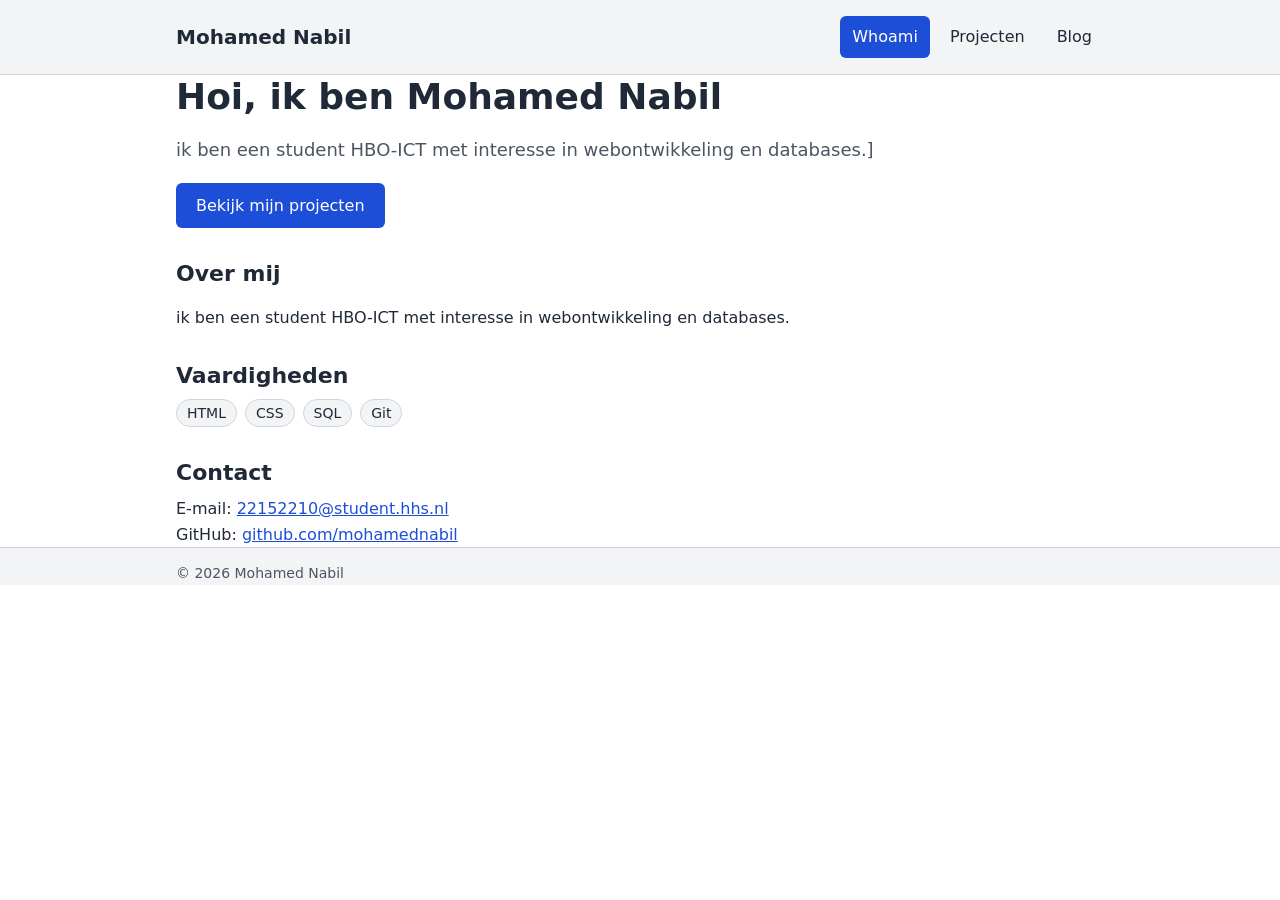
==== index.html @ aedc4abe "First ever Portofolio" ====
<!doctype html>
<html lang="nl">
  <head>
    <meta charset="UTF-8" />
    <meta name="viewport" content="width=device-width, initial-scale=1" />
    <meta
      name="description"
      content="Portfolio van [Jouw Naam], student [opleiding]."
    />
    <title>Whoami | Mohamed Nabil</title>
    <link rel="stylesheet" href="css/style.css" />
  </head>
  <body>
    <a class="skip-link" href="#inhoud">Ga naar de inhoud</a>

    <header class="site-header">
      <div class="container header-inner">
        <a class="logo" href="index.html">Mohamed Nabil</a>
        <nav aria-label="Hoofdnavigatie">
          <ul class="nav-list">
            <li><a href="index.html" aria-current="page">Whoami</a></li>
            <li><a href="projecten.html">Projecten</a></li>
            <li><a href="blog.html">Blog</a></li>
          </ul>
        </nav>
      </div>
    </header>

    <main id="inhoud" class="container">
      <section class="intro" aria-labelledby="intro-titel">
        <h1 id="intro-titel">Hoi, ik ben Mohamed Nabil</h1>
        <p class="lead">
          ik ben een student HBO-ICT met interesse in webontwikkeling en
          databases.]
        </p>
        <p><a class="button" href="projecten.html">Bekijk mijn projecten</a></p>
      </section>

      <section aria-labelledby="over-titel">
        <h2 id="over-titel">Over mij</h2>
        <p>
          ik ben een student HBO-ICT met interesse in webontwikkeling en
          databases.
        </p>
      </section>

      <section aria-labelledby="skills-titel">
        <h2 id="skills-titel">Vaardigheden</h2>
        <ul class="tag-list">
          <li>HTML</li>
          <li>CSS</li>
          <li>SQL</li>
          <li>Git</li>
        </ul>
      </section>

      <section aria-labelledby="contact-titel">
        <h2 id="contact-titel">Contact</h2>
        <address>
          E-mail:
          <a href="mailto:221522102@student.han.nl">22152210@student.hhs.nl</a
          ><br />
          GitHub:
          <a href="https://github.com/Mohamed2345234/Portofolio"
            >github.com/mohamednabil</a
          >
        </address>
      </section>
    </main>

    <footer class="site-footer">
      <div class="container">
        <p>&copy; 2026 Mohamed Nabil</p>
      </div>
    </footer>
  </body>
</html>
---- css/style.css ----
/* Kleuren en maten op één plek */
:root {
  --kleur-achtergrond: #ffffff;
  --kleur-vlak: #f3f4f6;
  --kleur-tekst: #1f2937;
  --kleur-tekst-licht: #4b5563;
  --kleur-accent: #1d4ed8;
  --kleur-rand: #d1d5db;
  --max-breedte: 60rem;
}

*,
*::before,
*::after {
  box-sizing: border-box;
}

body {
  margin: 0;
  font-family:
    system-ui,
    -apple-system,
    "Segoe UI",
    Roboto,
    sans-serif;
  font-size: 1rem;
  line-height: 1.6;
  color: var(--kleur-tekst);
  background-color: var(--kleur-achtergrond);
}

.container {
  width: 100%;
  max-width: var(--max-breedte);
  margin: 0 auto;
  padding: 0 1rem;
}

/* Toegankelijkheid */
.skip-link {
  position: absolute;
  left: -999px;
  top: 0;
  padding: 0.5rem 1rem;
  background-color: var(--kleur-accent);
  color: #ffffff;
}

.skip-link:focus {
  left: 0;
}

a {
  color: var(--kleur-accent);
}

a:focus-visible {
  outline: 3px solid var(--kleur-accent);
  outline-offset: 2px;
}

/* Header en navigatie (eerst mobiel) */
.site-header {
  border-bottom: 1px solid var(--kleur-rand);
  background-color: var(--kleur-vlak);
}

.header-inner {
  display: flex;
  flex-direction: column;
  gap: 0.5rem;
  padding-top: 1rem;
  padding-bottom: 1rem;
}

.logo {
  font-size: 1.25rem;
  font-weight: 700;
  color: var(--kleur-tekst);
  text-decoration: none;
}

.nav-list {
  display: flex;
  flex-wrap: wrap;
  gap: 0.5rem;
  margin: 0;
  padding: 0;
  list-style: none;
}

.nav-list a {
  display: block;
  padding: 0.5rem 0.75rem;
  border-radius: 0.375rem;
  color: var(--kleur-tekst);
  text-decoration: none;
}

.nav-list a:hover {
  background-color: var(--kleur-rand);
}

.nav-list a[aria-current="page"] {
  background-color: var(--kleur-accent);
  color: #ffffff;
}

/* Inhoud */
main {
  padding-top: 2rem;
  padding-bottom: 3rem;
}

h1 {
  font-size: 1.875rem;
  line-height: 1.2;
  margin: 0 0 0.5rem;
}

h2 {
  font-size: 1.375rem;
  line-height: 1.3;
  margin: 2rem 0 0.5rem;
}

.lead {
  font-size: 1.125rem;
  color: var(--kleur-tekst-licht);
}

.button {
  display: inline-block;
  padding: 0.625rem 1.25rem;
  border-radius: 0.375rem;
  background-color: var(--kleur-accent);
  color: #ffffff;
  text-decoration: none;
}

.button:hover {
  opacity: 0.9;
}

address {
  font-style: normal;
}

/* Labels voor vaardigheden en technieken */
.tag-list {
  display: flex;
  flex-wrap: wrap;
  gap: 0.5rem;
  margin: 0;
  padding: 0;
  list-style: none;
}

.tag-list li {
  padding: 0.125rem 0.625rem;
  border: 1px solid var(--kleur-rand);
  border-radius: 999px;
  background-color: var(--kleur-vlak);
  font-size: 0.875rem;
}

/* Projectkaarten: één kolom op mobiel */
.card-grid {
  display: grid;
  grid-template-columns: 1fr;
  gap: 1rem;
  margin-top: 1.5rem;
}

.card {
  padding: 1.25rem;
  border: 1px solid var(--kleur-rand);
  border-radius: 0.5rem;
}

.card h2 {
  margin-top: 0;
}

/* Blogposts */
.post {
  padding: 1.25rem 0;
  border-bottom: 1px solid var(--kleur-rand);
}

.post h2 {
  margin-top: 0;
}

.meta {
  margin: 0;
  font-size: 0.875rem;
  color: var(--kleur-tekst-licht);
}

/* Footer */
.site-footer {
  border-top: 1px solid var(--kleur-rand);
  background-color: var(--kleur-vlak);
  font-size: 0.875rem;
  color: var(--kleur-tekst-licht);
}

/* Tablet: navigatie naast het logo, twee kolommen */
@media (min-width: 40rem) {
  .header-inner {
    flex-direction: row;
    align-items: center;
    justify-content: space-between;
  }

  .card-grid {
    grid-template-columns: repeat(2, 1fr);
  }

  h1 {
    font-size: 2.25rem;
  }
}

/* Desktop: drie kolommen */
@media (min-width: 60rem) {
  .card-grid {
    grid-template-columns: repeat(3, 1fr);
  }
}
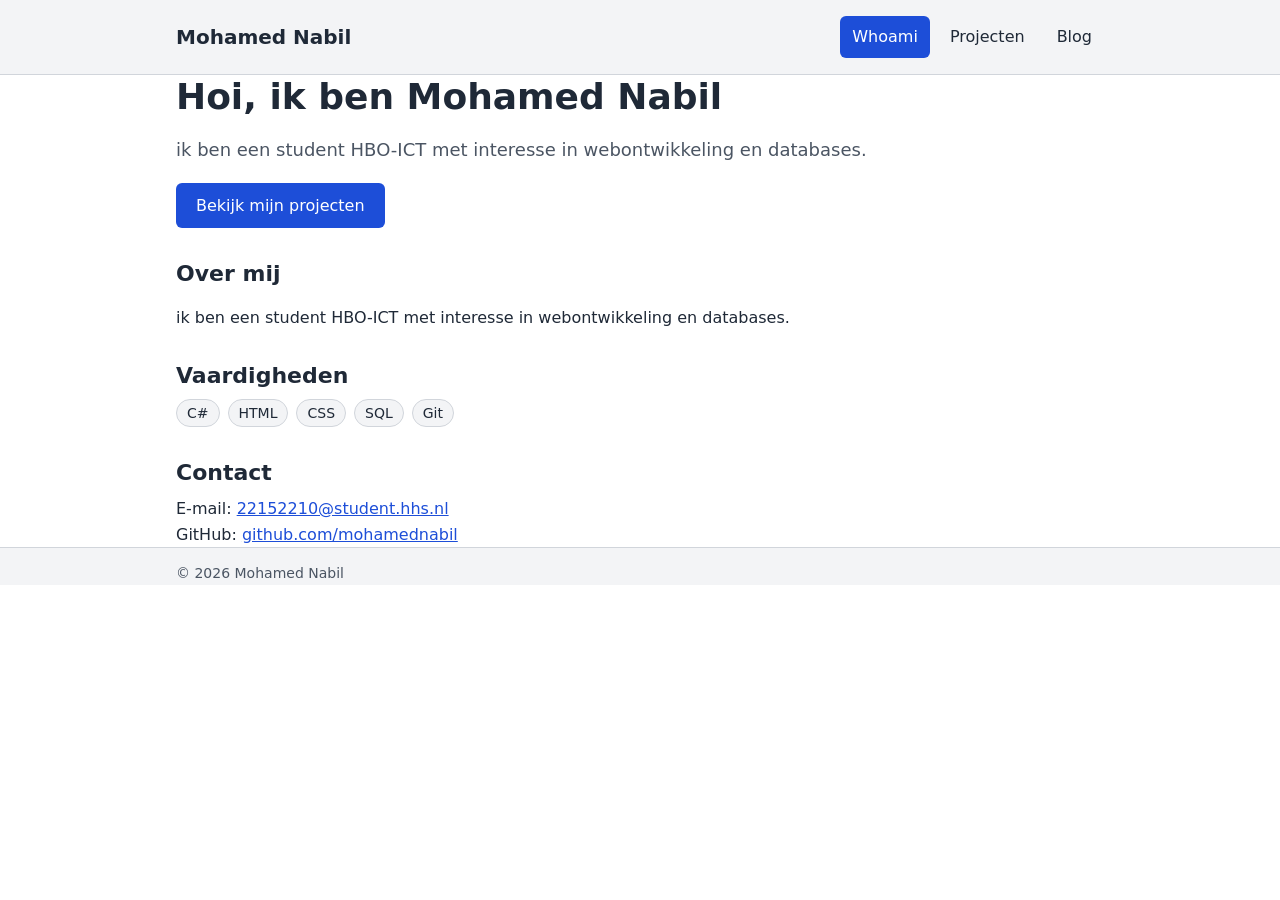
==== commit 073d1d31: "Opdracht 1 van Portofolio Af Paar dingen toegevoegd." ====
--- a/index.html
+++ b/index.html
@@ -5,7 +5,7 @@
     <meta name="viewport" content="width=device-width, initial-scale=1" />
     <meta
       name="description"
-      content="Portfolio van [Jouw Naam], student [opleiding]."
+      content="Portfolio van Mohamed Nabil, student HBO-ICT."
     />
     <title>Whoami | Mohamed Nabil</title>
     <link rel="stylesheet" href="css/style.css" />
@@ -31,7 +31,7 @@
         <h1 id="intro-titel">Hoi, ik ben Mohamed Nabil</h1>
         <p class="lead">
           ik ben een student HBO-ICT met interesse in webontwikkeling en
-          databases.]
+          databases.
         </p>
         <p><a class="button" href="projecten.html">Bekijk mijn projecten</a></p>
       </section>
@@ -47,6 +47,7 @@
       <section aria-labelledby="skills-titel">
         <h2 id="skills-titel">Vaardigheden</h2>
         <ul class="tag-list">
+          <li>C#</li>
           <li>HTML</li>
           <li>CSS</li>
           <li>SQL</li>
@@ -58,7 +59,7 @@
         <h2 id="contact-titel">Contact</h2>
         <address>
           E-mail:
-          <a href="mailto:221522102@student.han.nl">22152210@student.hhs.nl</a
+          <a href="mailto:221522102@student.hhs.nl">22152210@student.hhs.nl</a
           ><br />
           GitHub:
           <a href="https://github.com/Mohamed2345234/Portofolio"
